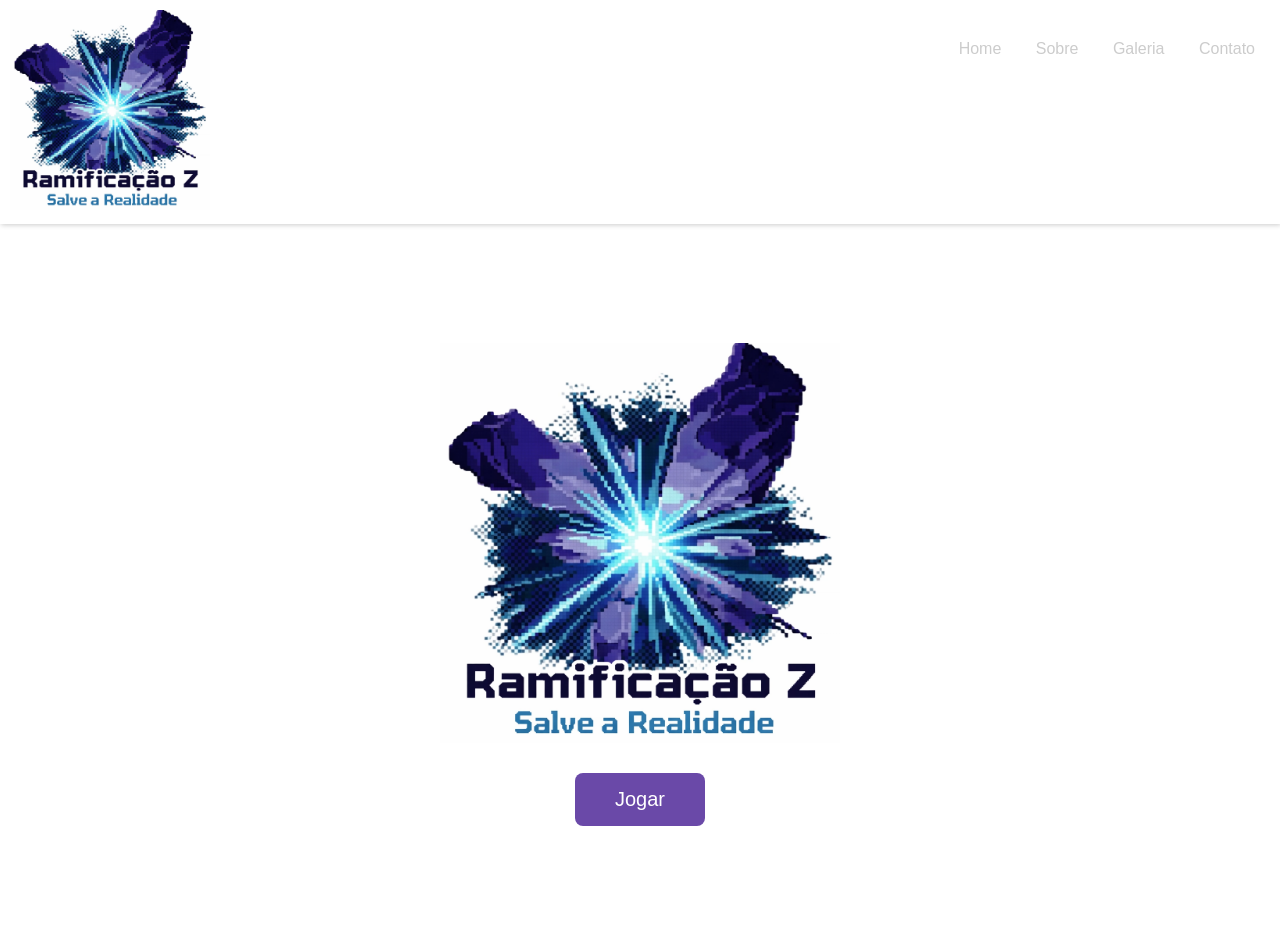
==== index.html @ 6dbe41f7 "site" ====
<!DOCTYPE html> 
<html lang="pt br">
<head>
    <meta charset="UTF-8"> 
    <meta name="viewport" content="width=device-width, initial-scale=1.0">
    <title>Ramificação Z</title>
    <link rel="stylesheet" href="style.css">
</head>
<body>
        <header>
            <a href="index.html" title="Home" class="logo-link">
                <img src="img/iconeGame.png" alt="Ramificação Z" title="Ramificação">
            </a>

            <nav>
                <a href="index.html" title="Home">Home</a>
                <a href="index.html" title="Sobre">Sobre</a>
                <a href="index.html" title="Galeria">Galeria</a>
                <a href="index.html" title="Contato">Contato</a>
            </nav>
        </header>

       <main class="principal">
        <section class="destaque-central">
            <img src="img/iconeGame.png" alt="Ramificação Z" class="logo-grande">
            <button class="btn-jogar">Jogar</button>
        </section>
       </main>
       <script src="script.js"></script>
</body>
</html>
---- style.css ----
body {
    font-family: Arial, Verdana, tahoma;
    margin: 0;
}
header {
    display: flex; 
    justify-content: space-between; /* logo para a esquerda e o menu a direita*/
    width: 100%;
    height: auto;
    background-color: #fff;
    box-shadow: 1px 1px 5px #ccc;
    padding: 10px;
    box-sizing: border-box;
}
header img {
    height: 200px;
    width: auto;
}
header nav {
    float: right;
    margin-top: 30px;
}
header nav a {
    text-decoration: none;
    color: #ccc;
    margin: 15px;
}
header nav a:hover {
    color: #333;
}

/*imagem da logo grande*/
.destaque-central { 
    display: flex;/*ativar o alianhamento de txt flexivel*/
    justify-content: center; /*centraliza na horizontal*/
    align-items: center; /*centraliza na vertical*/
    min-height: 80vh; /*define a altura de seção*/
    flex-direction: column; /*faz obotão ficar embaixo da img*/
    gap: 20px; /*espaço entre a img e o botao*/
}
.logo-grande { /*largura da img*/
    width: 400px;
    height: auto; /*altura*/
    display: block; /*faz se comportar como um bloco*/
}
.btn-jogar {
    background-color: #6a49a8; /*cor do fundo*/
    color: white; /*cor da letra*/
    padding: 15px 40px; /*espaço interno*/
    border: none; /*remove a borda padrao do navegador*/
    border-radius: 8px; /*arredonda os cantos do botao*/
    font-size: 20px; /*aumenta o tamanho da letra*/
    cursor: pointer; /*muda o desenho do mause para a maozinha ao passar encima*/
    transition: 0.3s; /*transição*/
    margin-top: 10px; /*cria uma margem externa no topo*/
}
.btn-jogar:hover {
    background-color: #3a4685; /*cor de fundo*/
    transform: scale(1.1); /*efeito de zoom*/
    box-shadow: 0px 5px 15px rgba(0, 0, 0, 0.3); /*aumenta a sombra*/
}
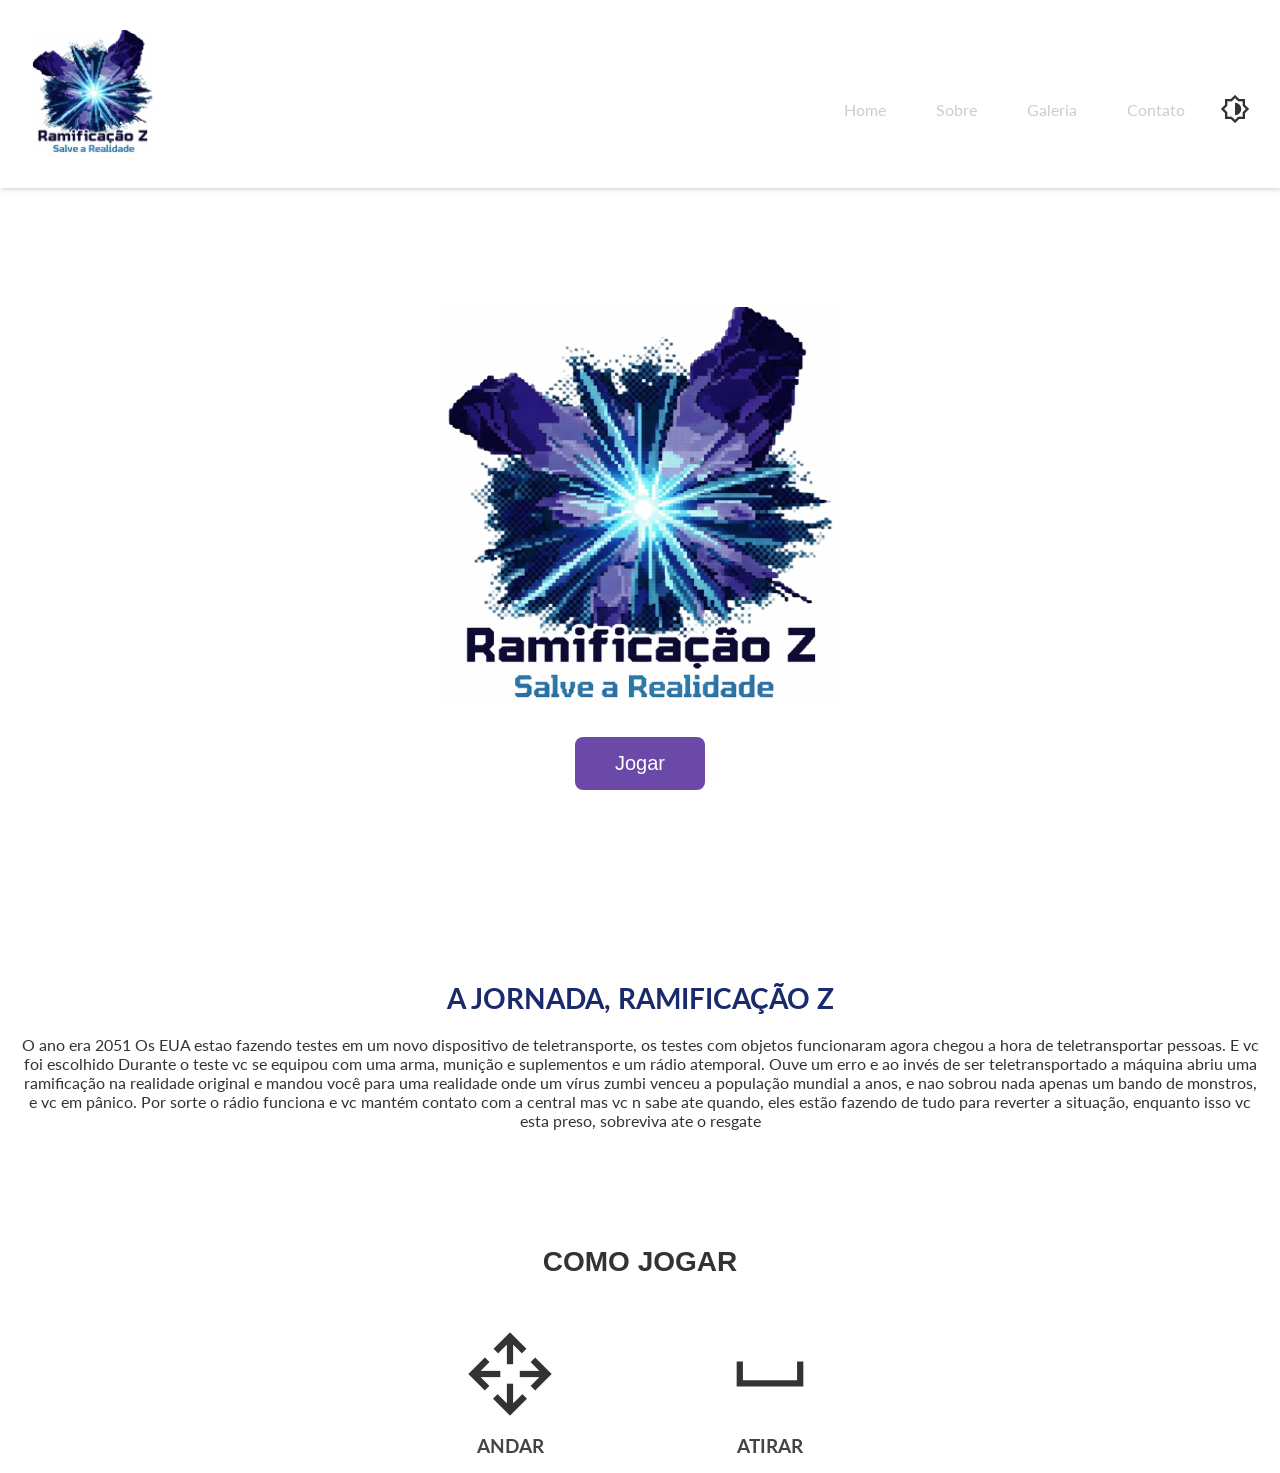
==== commit 53935b63: "update" ====
--- a/index.html
+++ b/index.html
@@ -3,7 +3,11 @@
 <head>
     <meta charset="UTF-8"> 
     <meta name="viewport" content="width=device-width, initial-scale=1.0">
+    <link rel="stylesheet" href="https://fonts.googleapis.com/css2?family=Material+Symbols+Outlined:opsz,wght,FILL,GRAD@20..48,100..700,0..1,-50..200" />
     <title>Ramificação Z</title>
+    <link rel="preconnect" href="https://fonts.googleapis.com">
+<link rel="preconnect" href="https://fonts.gstatic.com" crossorigin>
+<link href="https://fonts.googleapis.com/css2?family=Inter:ital,opsz,wght@0,14..32,100..900;1,14..32,100..900&family=Lato:ital,wght@0,100;0,300;0,400;0,700;0,900;1,100;1,300;1,400;1,700;1,900&family=Roboto:ital,wght@0,100..900;1,100..900&display=swap" rel="stylesheet">
     <link rel="stylesheet" href="style.css">
 </head>
 <body>
@@ -17,7 +21,12 @@
                 <a href="index.html" title="Sobre">Sobre</a>
                 <a href="index.html" title="Galeria">Galeria</a>
                 <a href="index.html" title="Contato">Contato</a>
+
+                <span class="material-symbols-outlined" id="btn-tema">
+brightness_6
+</span>
             </nav>
+        
         </header>
 
        <main class="principal">
@@ -26,6 +35,39 @@
             <button class="btn-jogar">Jogar</button>
         </section>
        </main>
+
+       <section class="historia-jogo">
+        <h2>A jornada, Ramificação Z</h2>
+        <div class="historia-container"
+        <p>
+            O ano era 2051
+Os EUA estao fazendo testes em um novo dispositivo de teletransporte, os testes com objetos funcionaram agora chegou a hora de teletransportar pessoas.
+
+E vc foi escolhido 
+Durante o teste vc se equipou com uma arma, munição e suplementos e um rádio atemporal. 
+
+Ouve um erro e ao invés de ser teletransportado a máquina abriu uma ramificação na realidade original e mandou você para uma realidade onde um vírus zumbi venceu a população mundial a anos, e nao sobrou nada apenas um bando de monstros, e vc em pânico.
+
+Por sorte o rádio funciona e vc mantém contato com a central mas vc n sabe ate quando, eles estão fazendo de tudo para reverter a situação, enquanto isso vc esta preso, sobreviva ate o resgate
+        </p>
+       </section>
+       
+
+       <section class="como-jogar">
+        <h2>Como Jogar</h2>
+        <div class="controles-container">
+
+        <figure class="controle-bloco">
+            <span class="material-symbols-outlined icone-grande">open_with</span>
+            <figcaption>Andar</figcaption>
+        </figure>
+        <figure class="controle-bloco">
+            <span class="material-symbols-outlined icone-grande">space_bar</span>
+            <figcaption>Atirar</figcaption>
+        </figure>
+
+</div>
+       </section>
        <script src="script.js"></script>
 </body>
 </html>
--- a/style.css
+++ b/style.css
@@ -1,19 +1,26 @@
 body {
-    font-family: Arial, Verdana, tahoma;
+    font-family: 'lato', sans-serif;
     margin: 0;
+    background-color: #ffffff;
+    color:#333333;
+    transition: 0.3s;   
+}
+body.escuro {
+    background-color: #0b0e14;
+    color: #ffffff;
 }
 header {
     display: flex; 
     justify-content: space-between; /* logo para a esquerda e o menu a direita*/
-    width: 100%;
-    height: auto;
+    align-items: center;
+    height: 100%;
     background-color: #fff;
     box-shadow: 1px 1px 5px #ccc;
-    padding: 10px;
+    padding: 30px;
     box-sizing: border-box;
 }
 header img {
-    height: 200px;
+    height: 125px;
     width: auto;
 }
 header nav {
@@ -54,8 +61,62 @@
     transition: 0.3s; /*transição*/
     margin-top: 10px; /*cria uma margem externa no topo*/
 }
+.historia-jogo {
+    text-align: center;
+    padding: 50px 20px;
+    background-color: rgba(255, 255, 255, 0.3);
+}
+
+.historia-jogo h2 {
+    font-size: 28px;
+    text-align: center;
+    margin-bottom: 20px;
+    text-transform: uppercase;
+    color: #1a2a6c;
+}
 .btn-jogar:hover {
     background-color: #3a4685; /*cor de fundo*/
     transform: scale(1.1); /*efeito de zoom*/
     box-shadow: 0px 5px 15px rgba(0, 0, 0, 0.3); /*aumenta a sombra*/
+}
+nav {
+    display: flex;
+    align-items: center;
+    gap: 20px;
+}
+.material-symbols-outlined {
+    cursor: pointer; /*maozinha*/
+    font-size: 30px; /*tamanho do icone*/
+    user-select: none; /*impede que use o txt*/
+    transition: 0.3s; 
+}
+.como-jogar h2 {
+    text-align: center;
+    font-family: sans-serif;
+    margin-top: 50px;
+    font-size: 28px;
+    text-transform: uppercase;
+}
+.controles-container {
+    display: flex; /*modo flexivel*/
+    justify-content: center; /*centraliza*/
+    gap: 80px; /*espaço entre os blocos*/
+    margin-top: 30px;
+}
+.icone-grande {
+    font-size: 100px;
+    color: #333;
+    display: block;
+    margin-bottom: 10px;
+}
+figcaption {
+    font-weight: bold;
+    font-size: 1.2rem;
+    text-transform: uppercase;
+    color: #444;
+}
+.controle-bloco {
+    display: flex;
+    flex-direction: column;
+    align-items: center;
 }
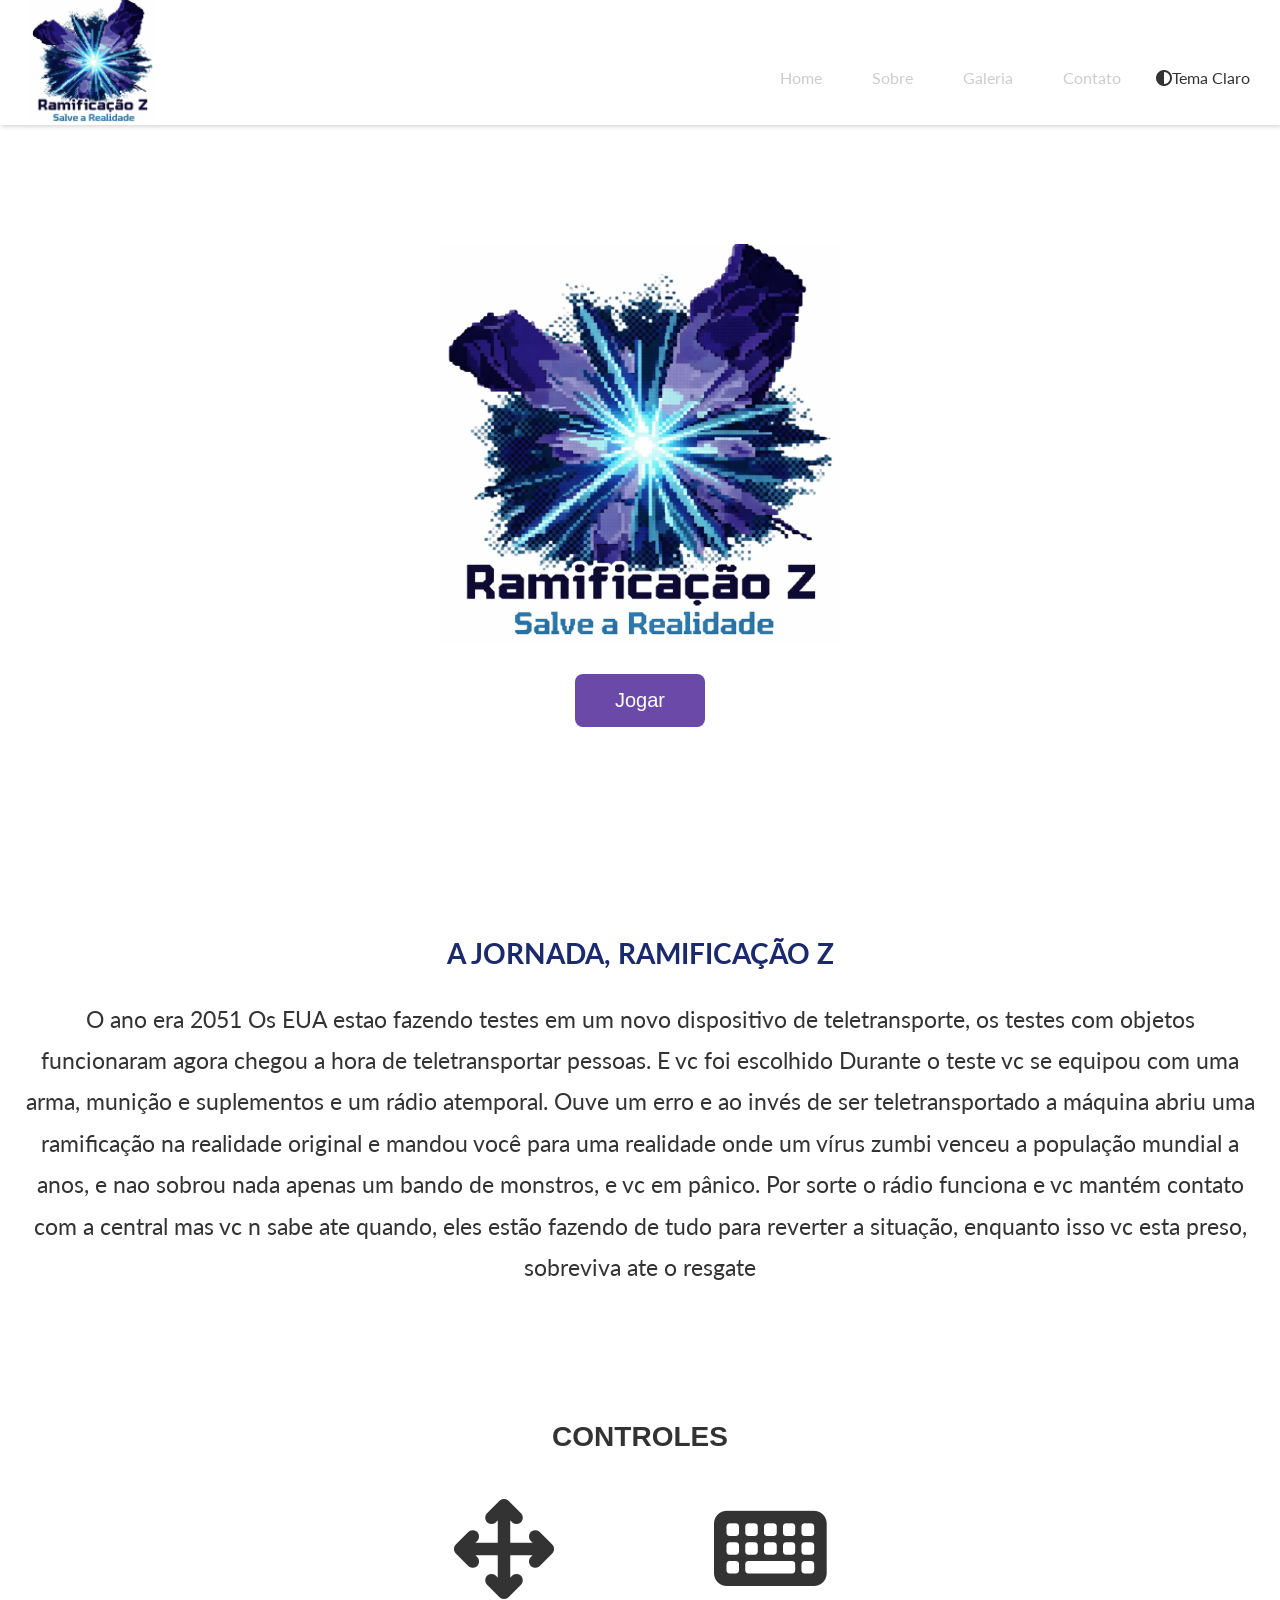
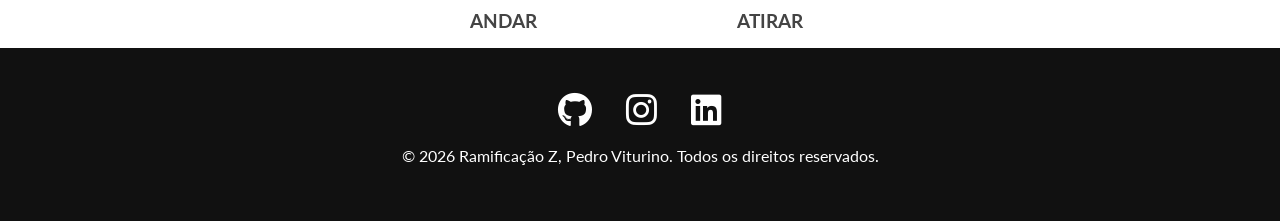
==== commit e1e4611b: "js" ====
--- a/index.html
+++ b/index.html
@@ -3,28 +3,27 @@
 <head>
     <meta charset="UTF-8"> 
     <meta name="viewport" content="width=device-width, initial-scale=1.0">
-    <link rel="stylesheet" href="https://fonts.googleapis.com/css2?family=Material+Symbols+Outlined:opsz,wght,FILL,GRAD@20..48,100..700,0..1,-50..200" />
-    <title>Ramificação Z</title>
+    <link rel="stylesheet" href="https://cdnjs.cloudflare.com/ajax/libs/font-awesome/6.5.1/css/all.min.css">
     <link rel="preconnect" href="https://fonts.googleapis.com">
 <link rel="preconnect" href="https://fonts.gstatic.com" crossorigin>
 <link href="https://fonts.googleapis.com/css2?family=Inter:ital,opsz,wght@0,14..32,100..900;1,14..32,100..900&family=Lato:ital,wght@0,100;0,300;0,400;0,700;0,900;1,100;1,300;1,400;1,700;1,900&family=Roboto:ital,wght@0,100..900;1,100..900&display=swap" rel="stylesheet">
     <link rel="stylesheet" href="style.css">
 </head>
-<body>
+<body id="topo">
         <header>
-            <a href="index.html" title="Home" class="logo-link">
+            <a href="#topo" title="Home" class="logo-link">
                 <img src="img/iconeGame.png" alt="Ramificação Z" title="Ramificação">
             </a>
 
             <nav>
-                <a href="index.html" title="Home">Home</a>
+                <a href="#topo" title="Home">Home</a>
                 <a href="index.html" title="Sobre">Sobre</a>
                 <a href="index.html" title="Galeria">Galeria</a>
                 <a href="index.html" title="Contato">Contato</a>
 
-                <span class="material-symbols-outlined" id="btn-tema">
-brightness_6
-</span>
+                <div class="tema-container">
+                <i class="fa-solid fa-circle-half-stroke"></i>
+                <span id="tema-rotulo">Tema Claro</span> </div>
             </nav>
         
         </header>
@@ -54,20 +53,35 @@
        
 
        <section class="como-jogar">
-        <h2>Como Jogar</h2>
+        <h2>Controles</h2>
         <div class="controles-container">
 
         <figure class="controle-bloco">
-            <span class="material-symbols-outlined icone-grande">open_with</span>
+            <i class="fa-solid fa-arrows-up-down-left-right"></i>
             <figcaption>Andar</figcaption>
         </figure>
         <figure class="controle-bloco">
-            <span class="material-symbols-outlined icone-grande">space_bar</span>
+            <i class="fa-solid fa-keyboard"></i>
             <figcaption>Atirar</figcaption>
         </figure>
 
 </div>
        </section>
-       <script src="script.js"></script>
+       <footer class="rodape">
+        <div class="sociais">
+            <a href="https://github.com/phviturino" target="_blank">
+                <i class="fa-brands fa-github"></i>
+            </a>
+            <a href=https://www.instagram.com/ph.viturino/" target="_blank">
+                <i class="fa-brands fa-instagram"></i>
+            </a>
+            <a href="https://www.linkedin.com/in/pedro-henrique-felippe-viturino-706115312/" target="_blank">
+                <i class="fa-brands fa-linkedin"></i>
+            </a>
+           </div> 
+           <p>&copy; 2026 Ramificação Z, Pedro Viturino. Todos os direitos reservados.</p>
+       </footer>
+
+       <script src="js/script.js"></script>
 </body>
 </html>
--- a/style.css
+++ b/style.css
@@ -1,3 +1,6 @@
+html {
+    scroll-behavior: smooth;
+}
 body {
     font-family: 'lato', sans-serif;
     margin: 0;
@@ -13,11 +16,14 @@
     display: flex; 
     justify-content: space-between; /* logo para a esquerda e o menu a direita*/
     align-items: center;
-    height: 100%;
+    height: 125px;
     background-color: #fff;
     box-shadow: 1px 1px 5px #ccc;
-    padding: 30px;
+    padding: 0 30px;
     box-sizing: border-box;
+    position: sticky; /* deixa o cabeçario fixo*/
+    top: 0;
+    z-index: 1000;
 }
 header img {
     height: 125px;
@@ -63,17 +69,21 @@
 }
 .historia-jogo {
     text-align: center;
-    padding: 50px 20px;
+    padding: 60px 20px;
+    font-size: 23px;
+    line-height: 1.8;
     background-color: rgba(255, 255, 255, 0.3);
 }
 
 .historia-jogo h2 {
+    font-weight: 700;
     font-size: 28px;
     text-align: center;
     margin-bottom: 20px;
     text-transform: uppercase;
     color: #1a2a6c;
 }
+
 .btn-jogar:hover {
     background-color: #3a4685; /*cor de fundo*/
     transform: scale(1.1); /*efeito de zoom*/
@@ -103,7 +113,7 @@
     gap: 80px; /*espaço entre os blocos*/
     margin-top: 30px;
 }
-.icone-grande {
+.como-jogar .controles-container i {
     font-size: 100px;
     color: #333;
     display: block;
@@ -119,4 +129,31 @@
     display: flex;
     flex-direction: column;
     align-items: center;
+}
+.rodape {
+    text-align: center;
+    background-color: #111;
+    color: white;
+    padding: 40px 0;
+    font-family: 'lato' sans-serif;
+}
+.sociais a {
+    font-size: 35px;
+    margin: 0 15px;
+    transition: 0.3s;
+    display: inline-block;
+    color: #ffffff;
+}
+.sociais a:hover i {
+    opacity: 0.7;
+    transform: translateY(-3px);
+}
+.tema-container {
+    cursor: pointer;
+    display: flex;
+    align-items: center;
+}
+body.modo-escuro {
+    background-color: #0b0e14;
+    color: #ffffff;
 }
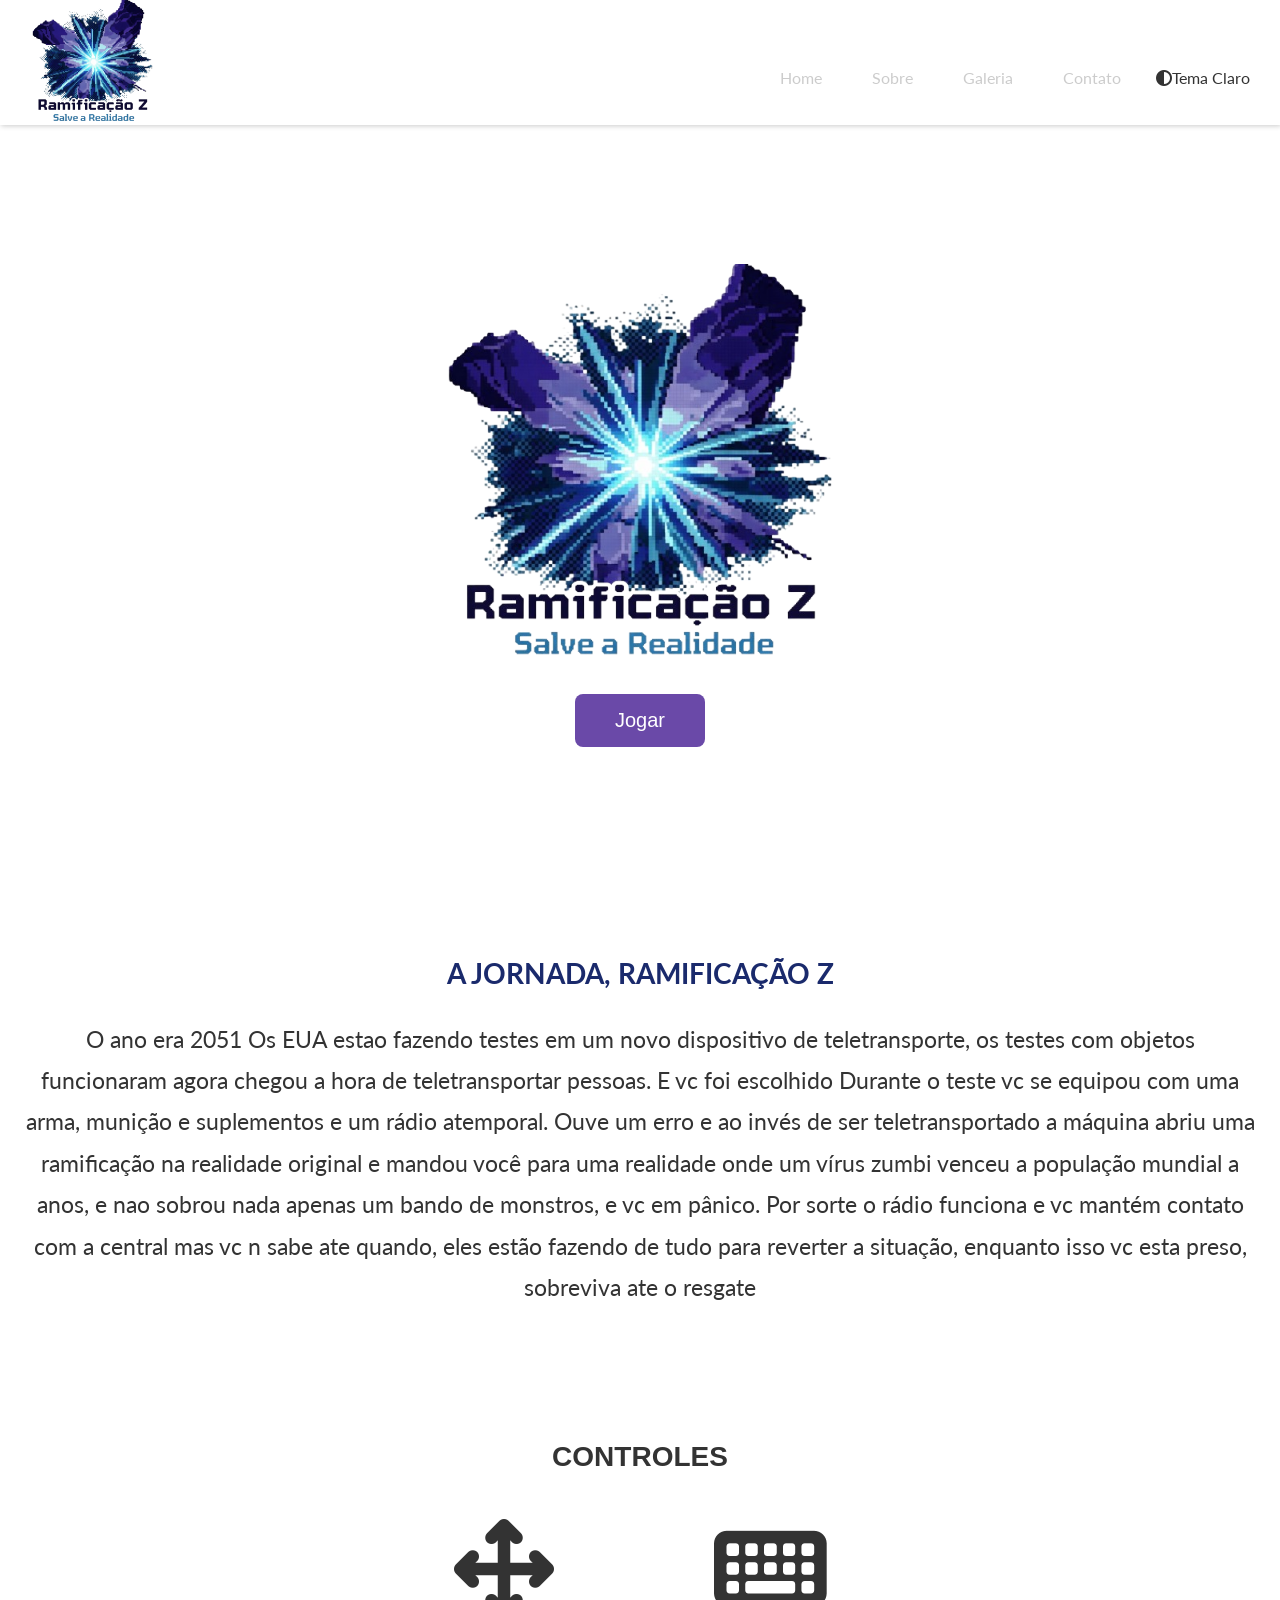
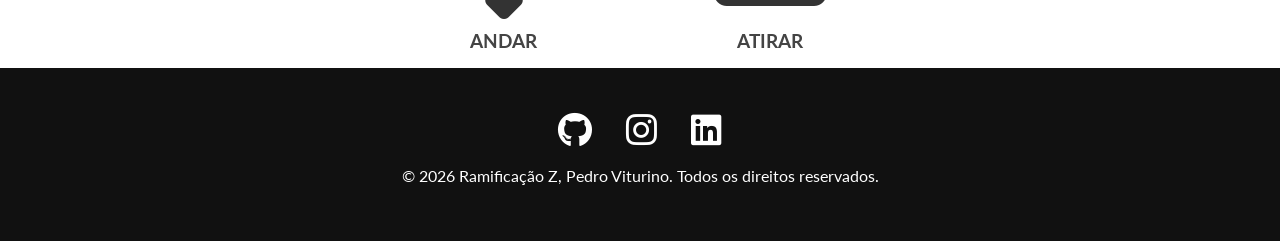
==== commit 72ae423d: "js" ====
--- a/index.html
+++ b/index.html
@@ -20,6 +20,7 @@
                 <a href="index.html" title="Sobre">Sobre</a>
                 <a href="index.html" title="Galeria">Galeria</a>
                 <a href="index.html" title="Contato">Contato</a>
+                
 
                 <div class="tema-container">
                 <i class="fa-solid fa-circle-half-stroke"></i>
@@ -29,7 +30,9 @@
         </header>
 
        <main class="principal">
+        <h2 id="mensagem-saudacao" style="text-align: center; margin-top: 20px;"></h2>
         <section class="destaque-central">
+            
             <img src="img/iconeGame.png" alt="Ramificação Z" class="logo-grande">
             <button class="btn-jogar">Jogar</button>
         </section>
--- a/style.css
+++ b/style.css
@@ -154,6 +154,23 @@
     align-items: center;
 }
 body.modo-escuro {
-    background-color: #0b0e14;
-    color: #ffffff;
+    background-color: #121212;
+    color: #e0e0e0;
+}
+body.modo-escuro nav a {
+    color: #00d4ff;
+}
+body.modo-escuro section {
+    background-color: #121212;
+    border: 1px solid #333;
+}
+body.modo-escuro header {
+    background-color: #121212;
+    border-bottom: 1px solid #333;
+}
+body.modo-escuro .controles-container i {
+    color:#ffffff !important;
+}body.modo-escuro .rodape {
+    background-attachment: #000000;
+    border-top: 1px solid #333;
 }
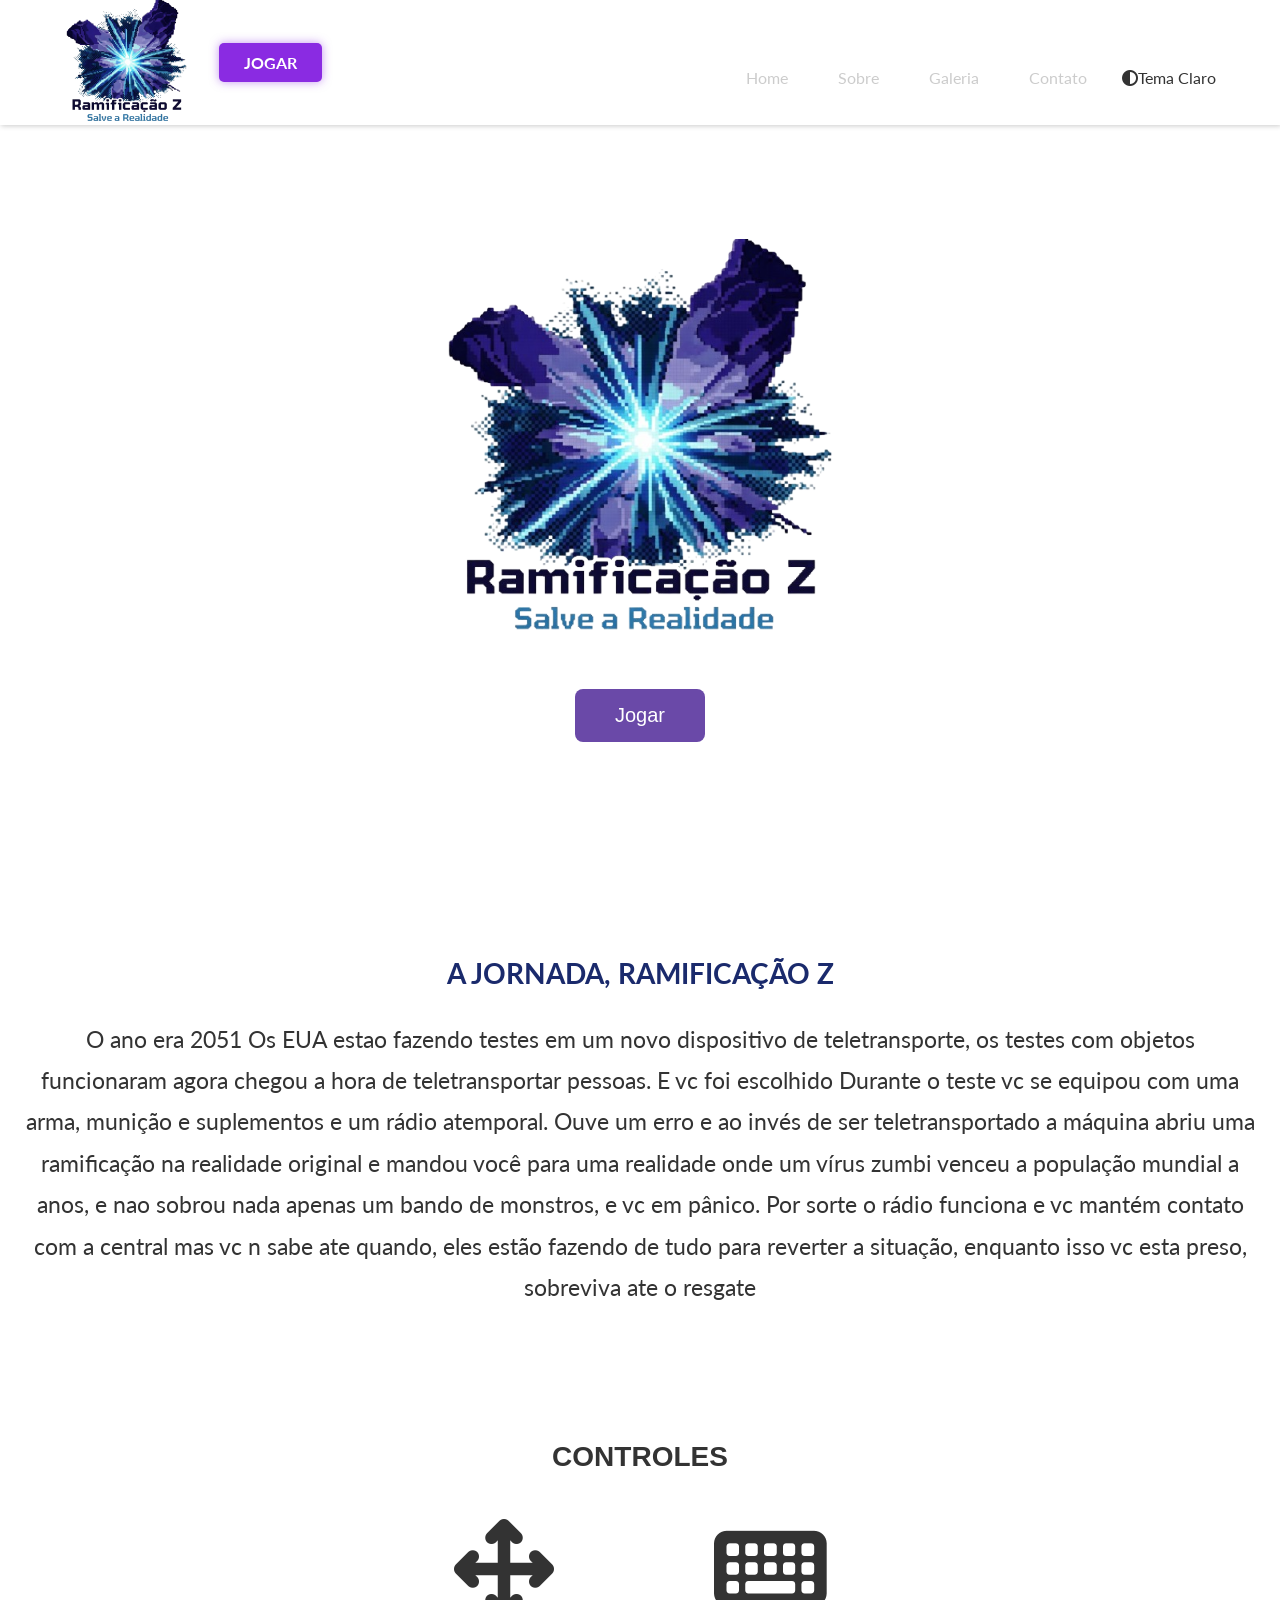
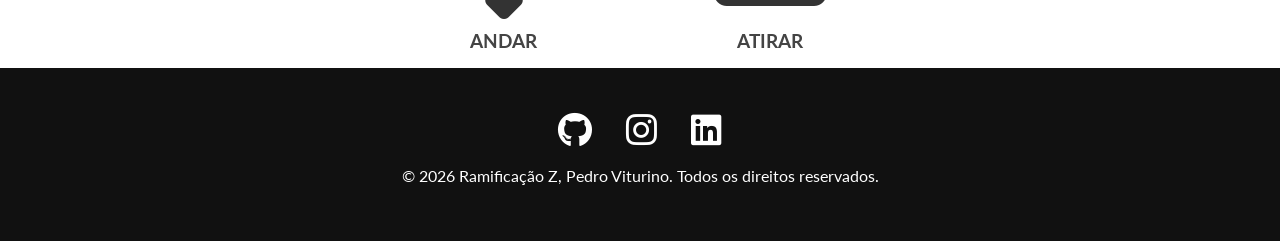
==== commit 4cda707e: "up" ====
--- a/index.html
+++ b/index.html
@@ -14,12 +14,13 @@
             <a href="#topo" title="Home" class="logo-link">
                 <img src="img/iconeGame.png" alt="Ramificação Z" title="Ramificação">
             </a>
+            <a href="#" class="btn-jogar-topo">jogar</a>
 
             <nav>
                 <a href="#topo" title="Home">Home</a>
-                <a href="index.html" title="Sobre">Sobre</a>
-                <a href="index.html" title="Galeria">Galeria</a>
-                <a href="index.html" title="Contato">Contato</a>
+                <a href="sobre.html" title="Sobre">Sobre</a>
+                <a href="galeria.html" title="Galeria">Galeria</a>
+                <a href="contato.html" title="Contato">Contato</a>
                 
 
                 <div class="tema-container">
@@ -71,11 +72,11 @@
 </div>
        </section>
        <footer class="rodape">
-        <div class="sociais">
+        <div class="sociais" id="redes-sociais">
             <a href="https://github.com/phviturino" target="_blank">
                 <i class="fa-brands fa-github"></i>
             </a>
-            <a href=https://www.instagram.com/ph.viturino/" target="_blank">
+            <a href="https://www.instagram.com/ph.viturino/" target="_blank">
                 <i class="fa-brands fa-instagram"></i>
             </a>
             <a href="https://www.linkedin.com/in/pedro-henrique-felippe-viturino-706115312/" target="_blank">
--- a/style.css
+++ b/style.css
@@ -14,7 +14,7 @@
 }
 header {
     display: flex; 
-    justify-content: space-between; /* logo para a esquerda e o menu a direita*/
+    justify-content: flex-start; /* logo para a esquerda e o menu a direita*/
     align-items: center;
     height: 125px;
     background-color: #fff;
@@ -24,6 +24,9 @@
     position: sticky; /* deixa o cabeçario fixo*/
     top: 0;
     z-index: 1000;
+}
+nav{
+    margin-left: auto;
 }
 header img {
     height: 125px;
@@ -89,6 +92,11 @@
     transform: scale(1.1); /*efeito de zoom*/
     box-shadow: 0px 5px 15px rgba(0, 0, 0, 0.3); /*aumenta a sombra*/
 }
+.btn-jogar-topo {
+    background-color: #007bff;
+    color: white;
+    padding: 10px 20px;
+}
 nav {
     display: flex;
     align-items: center;
@@ -173,4 +181,158 @@
 }body.modo-escuro .rodape {
     background-attachment: #000000;
     border-top: 1px solid #333;
+
+/*galeria*/
+header {
+    gap: 30px;
+    display: flex;               /*organização linha */
+    justify-content: flex-start;
+    align-items: center;         /* Alinha todo na mesma altura */
+    padding: 10px 5%;            
+    width: 100%;
+}
+}
+.secao-galeria {/*ajuste imagens galeria*/
+    padding: 40px 20px;
+    text-align: center;
+}
+/* Isso organiza a grade */
+.grade-galeria {
+    display: flex;
+    flex-wrap: wrap;
+    justify-content: center;
+    gap: 20px;
+    padding: 20px;
+    width: 100%; /* Garante que a grade use a tela toda */
+}
+
+/* Isso controla o tamanho da "caixinha" onde a foto fica */
+.foto-item {
+    width: 45%;     
+    min-width: 300px;
+    background-color: #000;
+    border: 2px solid #fff;
+    border-radius: 15px;
+    padding: 10px;
+    box-sizing: border-box; 
+}
+
+/* ajusta a imagem */
+.foto-item img {
+    width: 100% !important; 
+    height: 250px !important; 
+    object-fit: cover;       
+    border-radius: 10px;
+    display: block;
+}
+
+/* Texto acima da foto */
+.titulo-foto {
+    color: white;
+    font-weight: bold;
+    margin-bottom: 10px;
+    text-align: center;
+}
+.btn-jogar {
+    display: block;
+    margin: 30px auto;
+    padding: 15px 40px;
+}
+body {
+    overflow-x: hidden;
+    width: 100%;
+    margin: 0;
+    padding: 0;
+}
+
+/* pagina de contato*/
+
+.corpo-contato {
+    display: flex;
+    flex-direction: column;
+    align-items: center;
+    justify-content: flex-start;
+    padding: 10px 20px;
+    min-height: 100vh;
+}
+.logo-contato {
+    display: flex;
+    justify-content: center;
+    margin-bottom: 30px; /*espaço margem e formulário*/
+    width: 100%;
+}
+.logo-contato img {
+    width: 250px;
+    height: auto;
+}
+.card-feedback {
+    background-color: #121214;
+    color: #fff;
+    border-radius: 12px;
+    padding: 30px;
+    display: flex;
+    flex-direction: column; /*um em baixo do outro*/
+    align-items: stretch; /*alinha o campo de preenchimento*/
+    width: 100%;
+    max-width: 800px;
+    margin: 20px auto;
+    border: 1px solid #8a2be2;
+    box-shadow: 0 0 20px rgba(138, 43, 226, 0.4);
+}
+.input-grupo {
+    width: 100%;
+    margin-bottom: 25px;
+    display: flex;
+    flex-direction: column;
+}
+.input-grupo input,
+.input-grupo textarea {
+    width: 100%;
+    padding: 20px;
+    font-size: 18px;
+    margin-top: 10px;
+    box-sizing: border-box;
+}
+.btn-jogar-topo {
+    background-color: #8a2be2;
+    color: white;
+    padding: 10px 25px;
+    border-radius: 5px;
+    text-decoration: none;
+    font-weight: bold;
+    text-transform: uppercase;
+    transition: 0.3s;
+    box-shadow: 0 0 10px rgba(138, 43, 226, 0.5);
+}
+.btn-jogar-topo:hover {
+    background-color: #a855f7;
+    box-shadow: 0 0 20px rgba(168, 85, 247, 0.8);
+}
+header {
+    gap: 30px;
+    display: flex;               /*organização linha */
+    justify-content: flex-start;
+    align-items: center;         /* Alinha todo na mesma altura */
+    padding: 10px 5%;            
+    width: 100%;
+}
+nav {
+    margin-left: auto;
+}
+.btn-redefinir-escuro {
+    background-color: red;
+    color: white;
+    padding: 10px 20px;
+    border: none;
+    border-radius: 5px;
+    cursor: pointer;
+    font-weight: bold;
+    margin-top: 10px;
+    transition: 0.3s;
+}
+.form-escondido {
+    display: none !important;
+}
+.esconder-social {
+    display: none !important;
 }
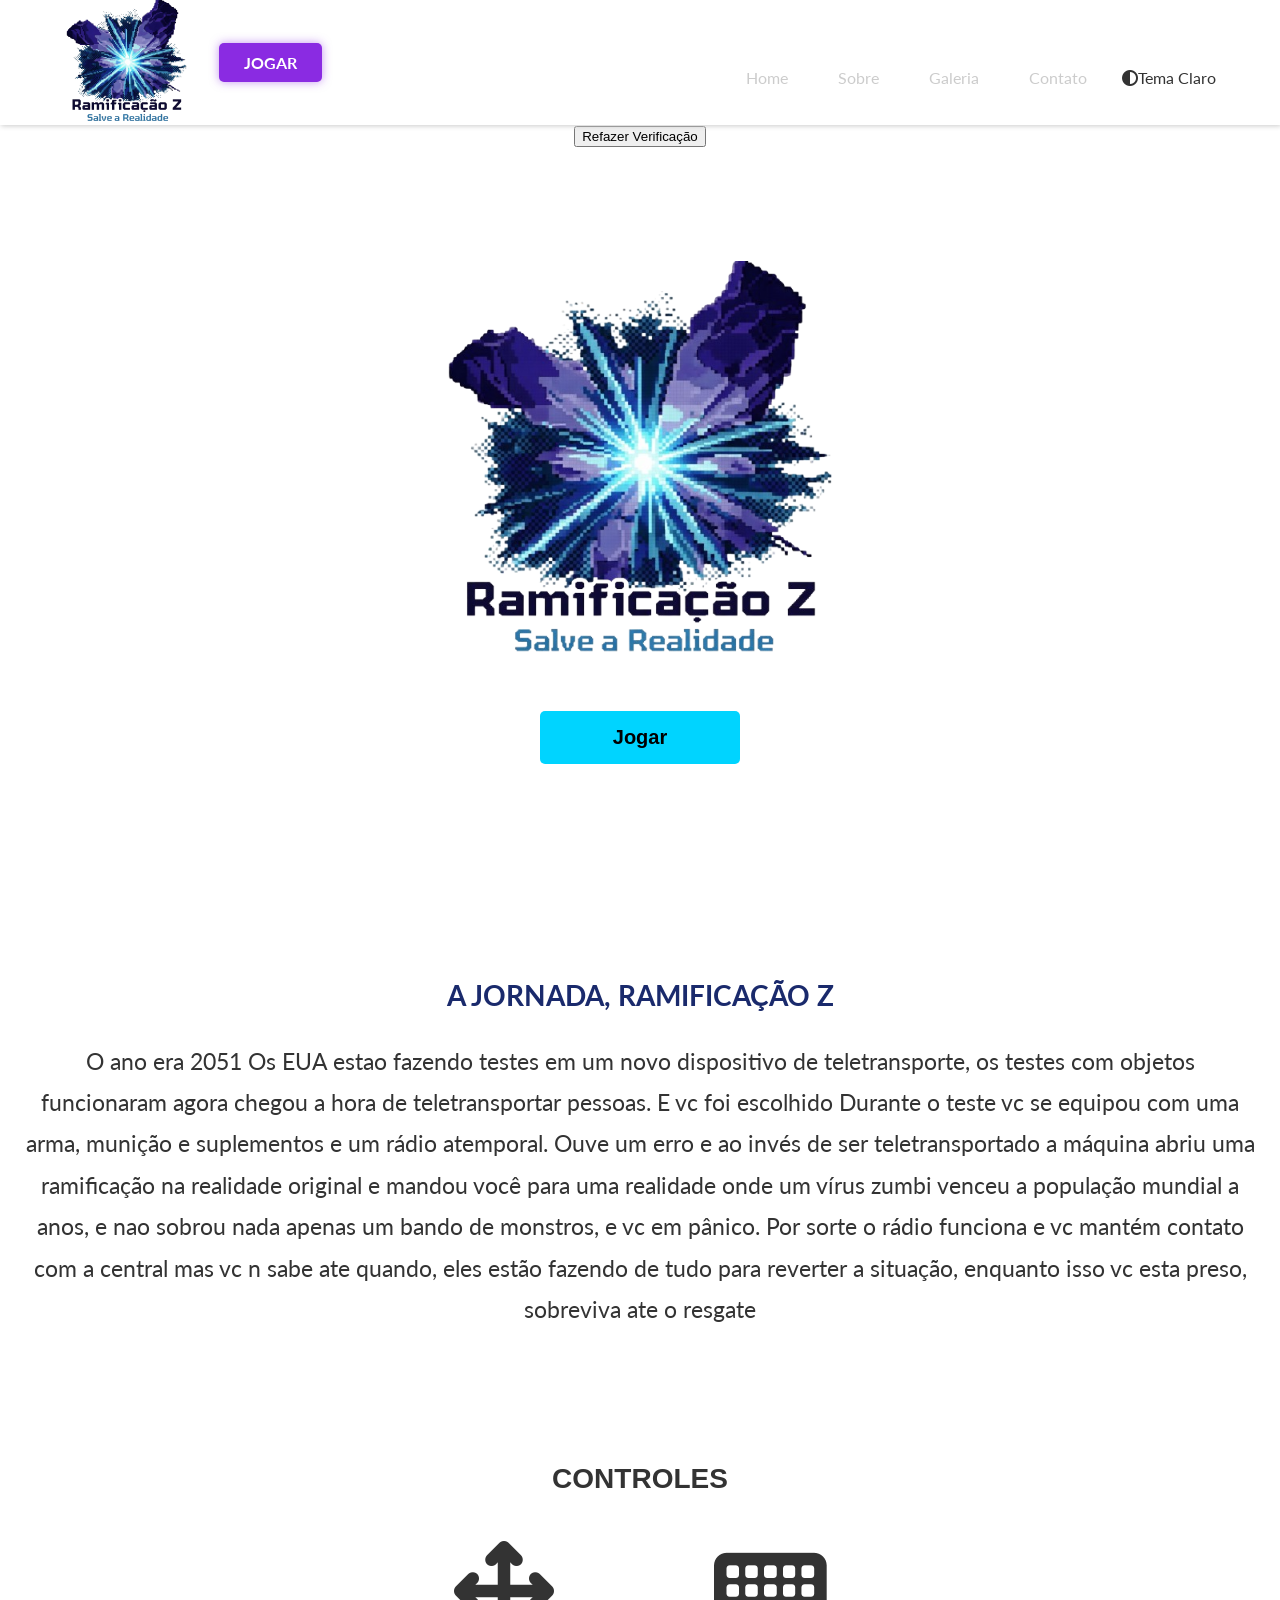
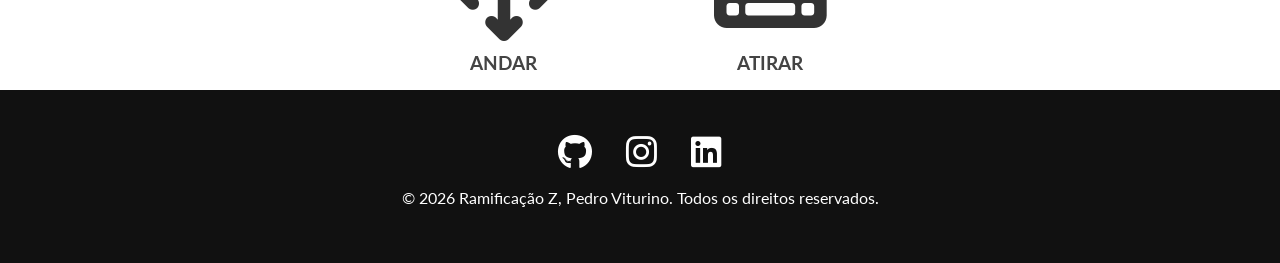
==== commit 05ed22db: "update" ====
--- a/index.html
+++ b/index.html
@@ -31,6 +31,9 @@
         </header>
 
        <main class="principal">
+        <div style="text-align: center; margin-bottom: 10px;">
+            <button id="redefinir">Refazer Verificação</button>
+        </div>
         <h2 id="mensagem-saudacao" style="text-align: center; margin-top: 20px;"></h2>
         <section class="destaque-central">
             
--- a/style.css
+++ b/style.css
@@ -335,4 +335,65 @@
 }
 .esconder-social {
     display: none !important;
-}+}
+
+/*sobre*/
+
+.info-jogo {
+    background: rgba(0, 0, 0, 0.7); /* Fundo preto semi-transparente */
+    border: 2px solid #00d4ff;      /* Borda azul neon */
+    border-radius: 10px;
+    padding: 20px;
+    margin: 20px auto;
+    max-width: 500px;               /* Não deixa o texto espalhado */
+    box-shadow: 0 0 15px rgba(0, 212, 255, 0.3); /* Brilho neon */
+    font-family: 'Courier New', Courier, monospace; /* Fonte estilo código */
+}
+
+.info-jogo p {
+    color: #fff;
+    font-size: 1.1rem;
+    margin: 10px 0;
+    border-bottom: 1px solid rgba(255, 255, 255, 0.1);
+    padding-bottom: 5px;
+}
+
+.info-jogo strong {
+    color: #00d4ff; /* Deixa os títulos em azul neon */
+    text-transform: uppercase;
+    letter-spacing: 1px;
+}
+
+.info-jogo span {
+    color: #00ff88; /* Os dados em verde (estilo Matrix/Terminal) */
+    font-weight: bold;
+    float: right; /* Alinha os dados na direita pra ficar organizado */
+}
+
+/* Ajuste no Botão Jogar */
+.btn-jogar {
+    display: block;
+    width: 200px;
+    margin: 30px auto;
+    padding: 15px;
+    background: #00d4ff;
+    color: #000;
+    text-align: center;
+    font-weight: bold;
+    text-decoration: none;
+    border-radius: 5px;
+    transition: 0.3s;
+    border: none;
+    cursor: pointer;
+}
+
+.btn-jogar:hover {
+    background: #00ff88;
+    transform: scale(1.05);
+}
+.logo-grande {
+    display: block;
+    max-width: 80%;
+    height: auto;
+    margin: 0 auto;
+}
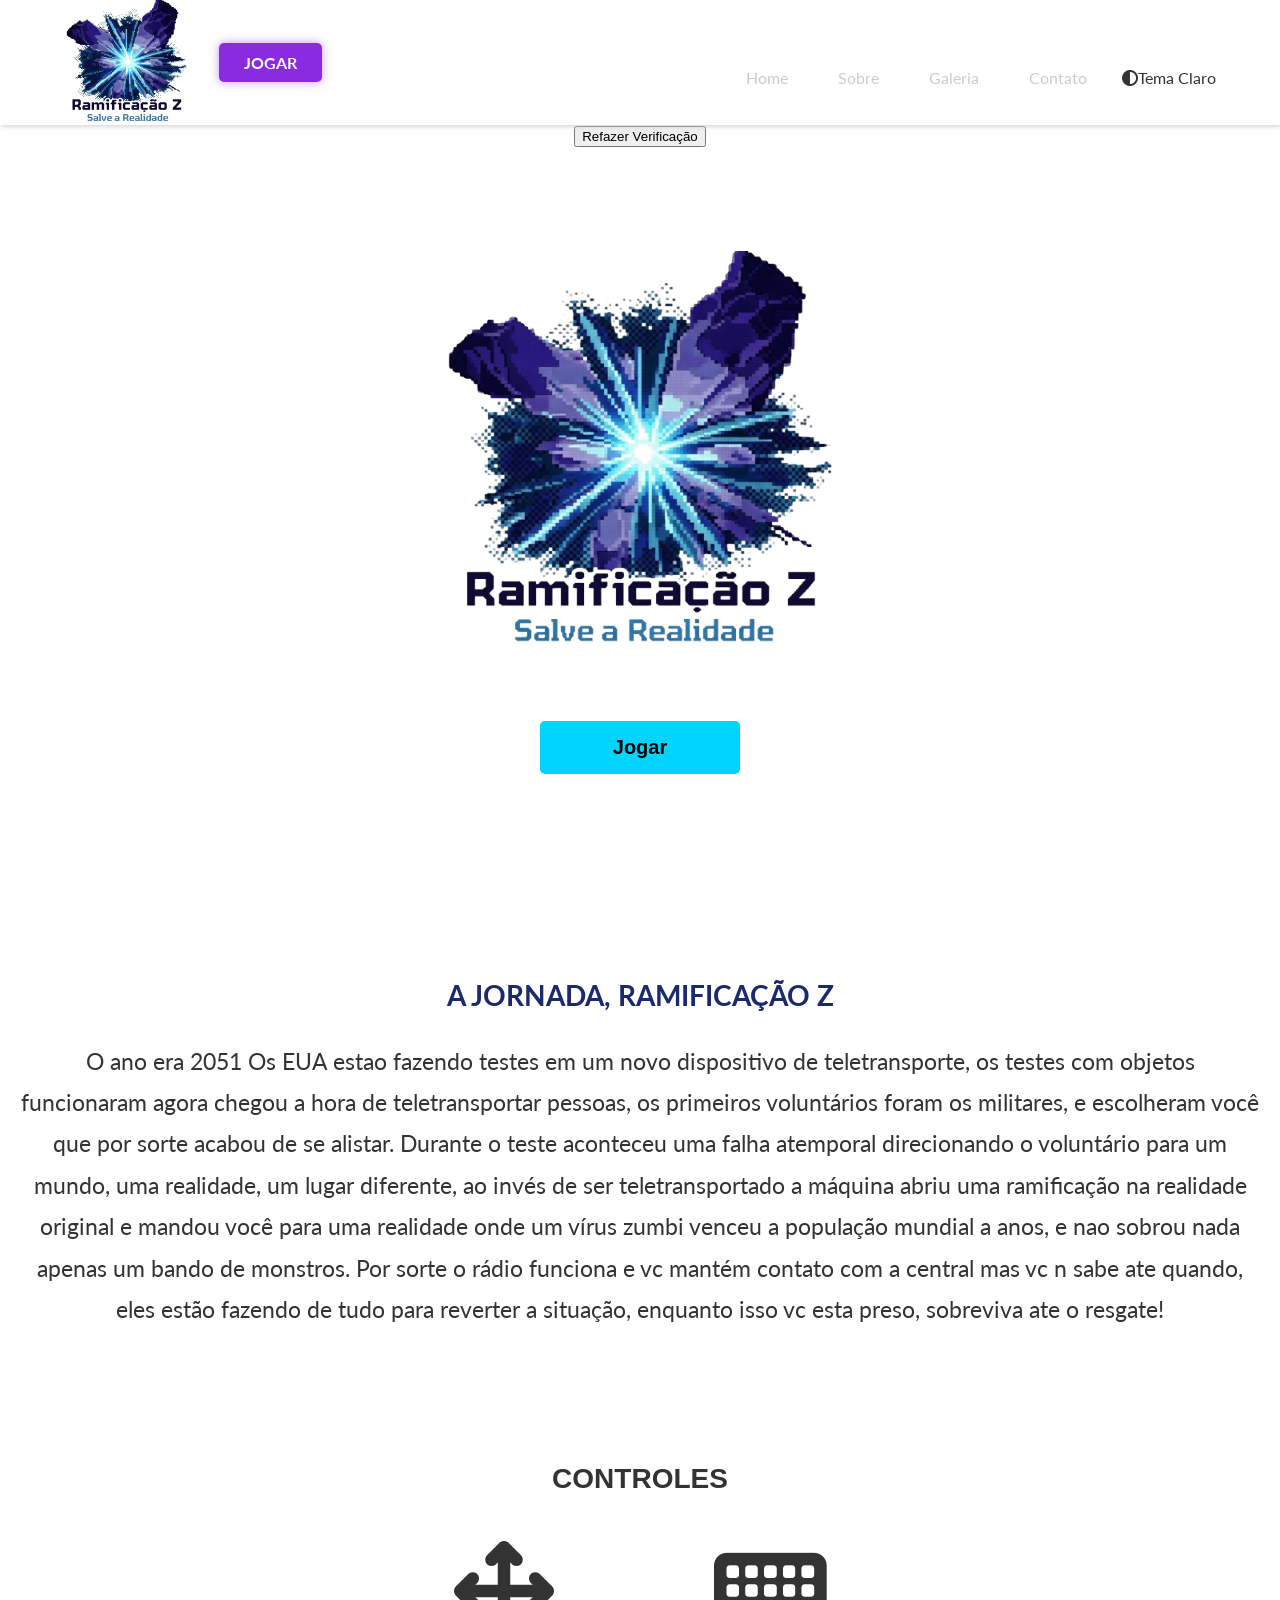
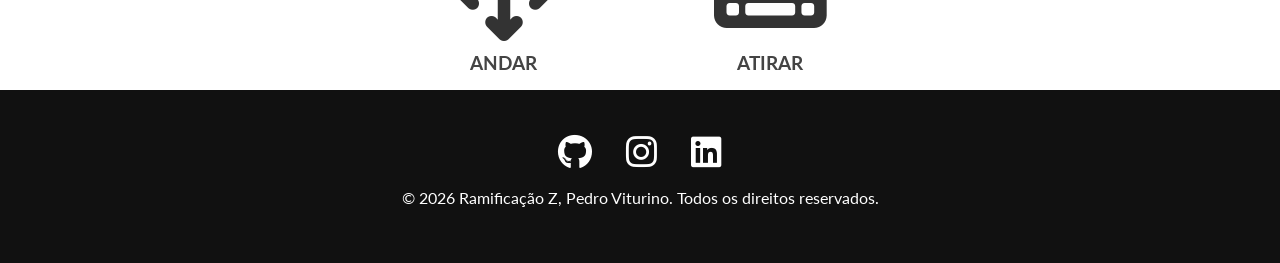
==== commit 3f89e113: "update final" ====
--- a/index.html
+++ b/index.html
@@ -14,7 +14,7 @@
             <a href="#topo" title="Home" class="logo-link">
                 <img src="img/iconeGame.png" alt="Ramificação Z" title="Ramificação">
             </a>
-            <a href="#" class="btn-jogar-topo">jogar</a>
+            <a href="https://teal-peony-08cce1.netlify.app" class="btn-jogar-topo">jogar</a>
 
             <nav>
                 <a href="#topo" title="Home">Home</a>
@@ -38,6 +38,7 @@
         <section class="destaque-central">
             
             <img src="img/iconeGame.png" alt="Ramificação Z" class="logo-grande">
+            <a href="https://teal-peony-08cce1.netlify.app"></a>
             <button class="btn-jogar">Jogar</button>
         </section>
        </main>
@@ -47,14 +48,11 @@
         <div class="historia-container"
         <p>
             O ano era 2051
-Os EUA estao fazendo testes em um novo dispositivo de teletransporte, os testes com objetos funcionaram agora chegou a hora de teletransportar pessoas.
+Os EUA estao fazendo testes em um novo dispositivo de teletransporte, os testes com objetos funcionaram agora chegou a hora de teletransportar pessoas, os primeiros voluntários foram os militares, e escolheram você que por sorte acabou de se alistar.
 
-E vc foi escolhido 
-Durante o teste vc se equipou com uma arma, munição e suplementos e um rádio atemporal. 
+Durante o teste aconteceu uma falha atemporal direcionando o voluntário para um mundo, uma realidade, um lugar diferente, ao invés de ser teletransportado a máquina abriu uma ramificação na realidade original e mandou você para uma realidade onde um vírus zumbi venceu a população mundial a anos, e nao sobrou nada apenas um bando de monstros.
 
-Ouve um erro e ao invés de ser teletransportado a máquina abriu uma ramificação na realidade original e mandou você para uma realidade onde um vírus zumbi venceu a população mundial a anos, e nao sobrou nada apenas um bando de monstros, e vc em pânico.
-
-Por sorte o rádio funciona e vc mantém contato com a central mas vc n sabe ate quando, eles estão fazendo de tudo para reverter a situação, enquanto isso vc esta preso, sobreviva ate o resgate
+Por sorte o rádio funciona e vc mantém contato com a central mas vc n sabe ate quando, eles estão fazendo de tudo para reverter a situação, enquanto isso vc esta preso, sobreviva ate o resgate!
         </p>
        </section>
        
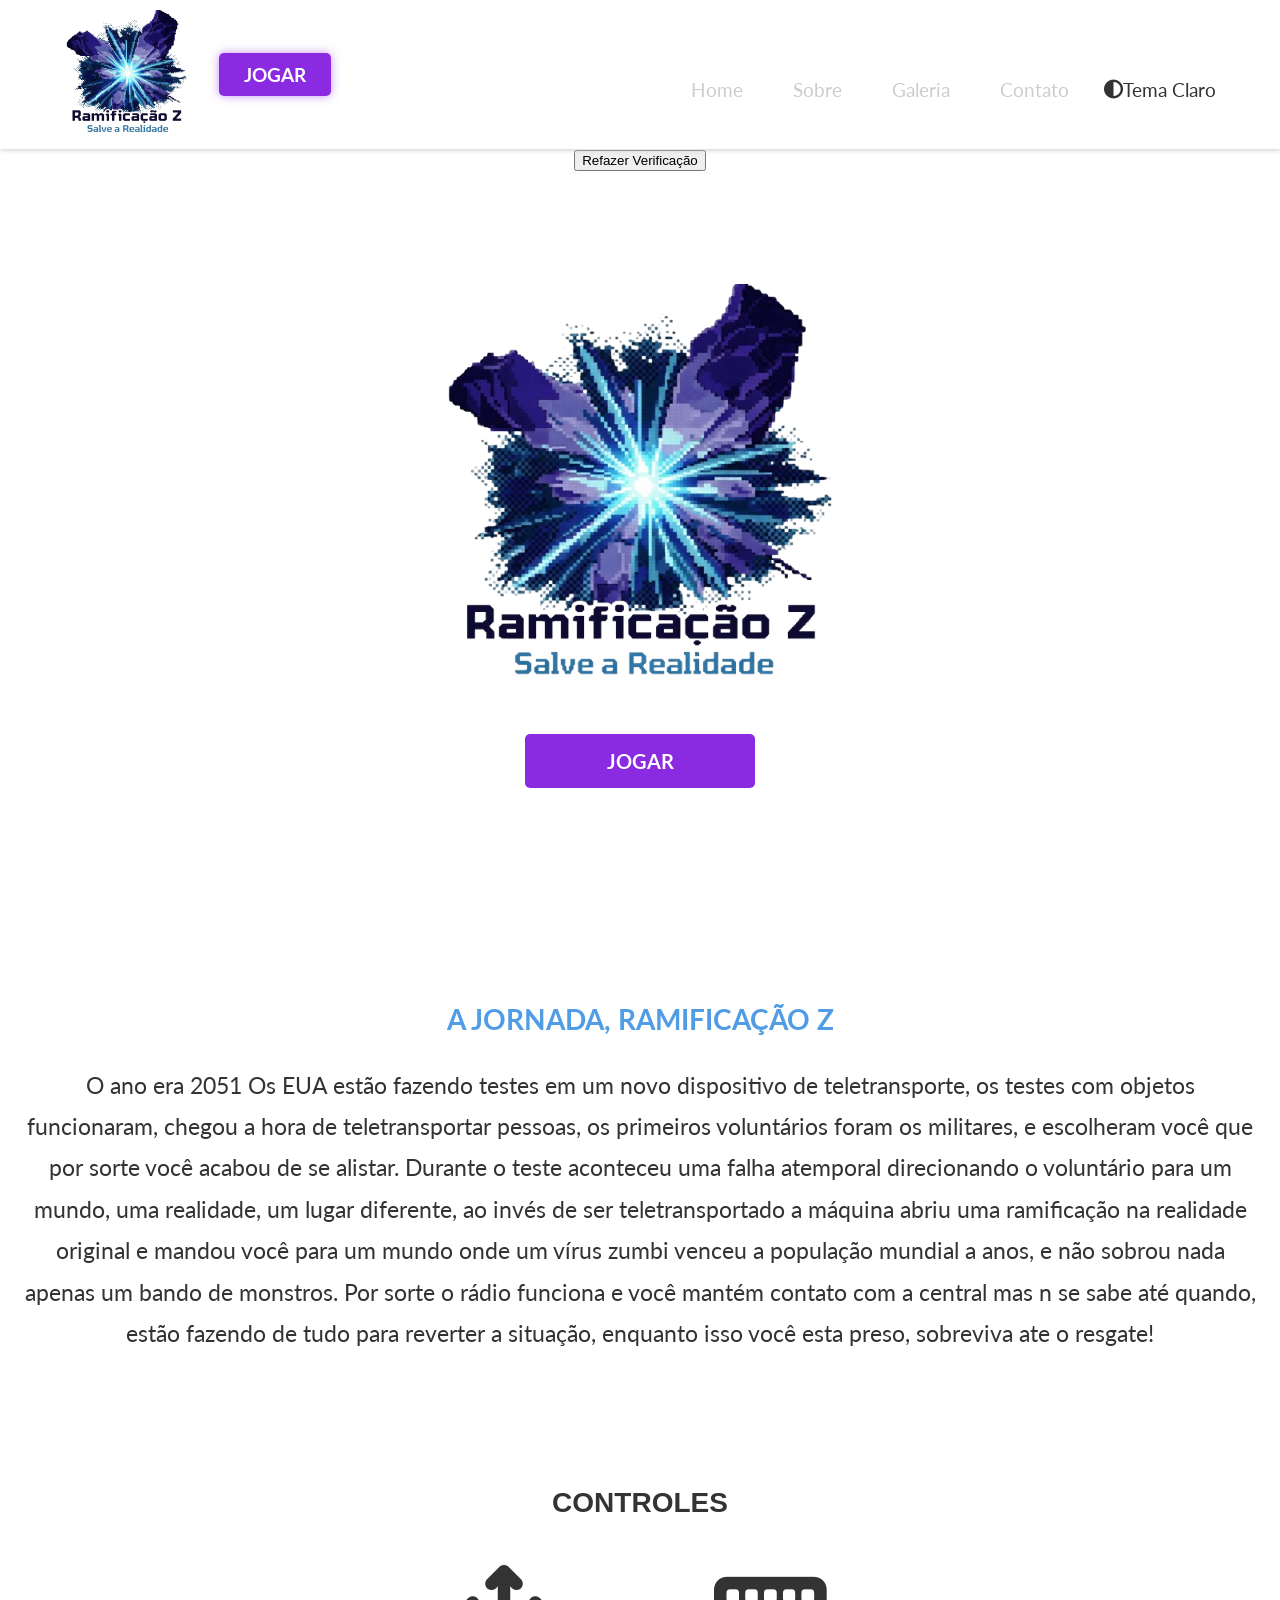
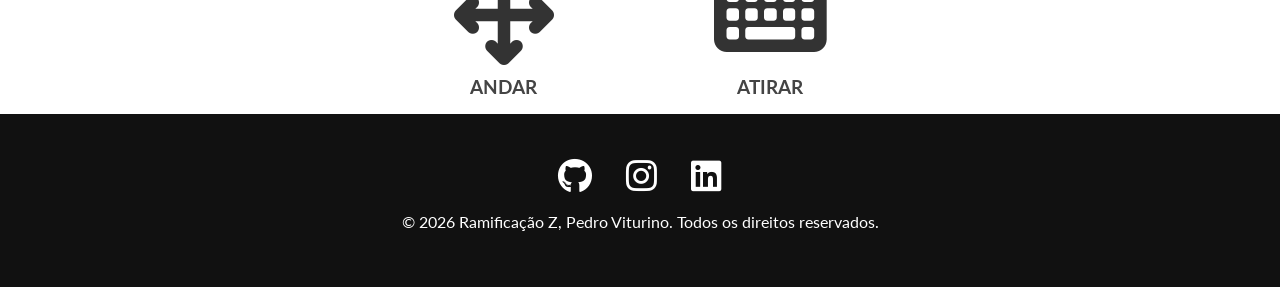
==== commit 5f207263: "up" ====
--- a/index.html
+++ b/index.html
@@ -38,8 +38,8 @@
         <section class="destaque-central">
             
             <img src="img/iconeGame.png" alt="Ramificação Z" class="logo-grande">
-            <a href="https://teal-peony-08cce1.netlify.app"></a>
-            <button class="btn-jogar">Jogar</button>
+            <a href="https://teal-peony-08cce1.netlify.app" class="btn-jogar">JOGAR</a>
+            
         </section>
        </main>
 
@@ -48,11 +48,9 @@
         <div class="historia-container"
         <p>
             O ano era 2051
-Os EUA estao fazendo testes em um novo dispositivo de teletransporte, os testes com objetos funcionaram agora chegou a hora de teletransportar pessoas, os primeiros voluntários foram os militares, e escolheram você que por sorte acabou de se alistar.
-
-Durante o teste aconteceu uma falha atemporal direcionando o voluntário para um mundo, uma realidade, um lugar diferente, ao invés de ser teletransportado a máquina abriu uma ramificação na realidade original e mandou você para uma realidade onde um vírus zumbi venceu a população mundial a anos, e nao sobrou nada apenas um bando de monstros.
-
-Por sorte o rádio funciona e vc mantém contato com a central mas vc n sabe ate quando, eles estão fazendo de tudo para reverter a situação, enquanto isso vc esta preso, sobreviva ate o resgate!
+Os EUA estão fazendo testes em um novo dispositivo de teletransporte, os testes com objetos funcionaram, chegou a hora de teletransportar pessoas, os primeiros voluntários foram os militares, e escolheram você que por sorte você acabou de se alistar.
+Durante o teste aconteceu uma falha atemporal direcionando o voluntário para um mundo, uma realidade, um lugar diferente, ao invés de ser teletransportado a máquina abriu uma ramificação na realidade original e mandou você para um mundo onde um vírus zumbi venceu a população mundial a anos, e não sobrou nada apenas um bando de monstros.
+Por sorte o rádio funciona e você mantém contato com a central mas n se sabe até quando, estão fazendo de tudo para reverter a situação, enquanto isso você esta preso, sobreviva ate o resgate!
         </p>
        </section>
        
--- a/style.css
+++ b/style.css
@@ -13,10 +13,11 @@
     color: #ffffff;
 }
 header {
+    font-size: 19px;
     display: flex; 
-    justify-content: flex-start; /* logo para a esquerda e o menu a direita*/
+    justify-content: flex-start; 
     align-items: center;
-    height: 125px;
+    min-height: 80px;
     background-color: #fff;
     box-shadow: 1px 1px 5px #ccc;
     padding: 0 30px;
@@ -42,7 +43,10 @@
     margin: 15px;
 }
 header nav a:hover {
-    color: #333;
+    color: #6a49a8;
+    transform: scale(1.3); /* aumenta o txt sem empurrar */
+    transition: 0.3s;
+    
 }
 
 /*imagem da logo grande*/
@@ -75,7 +79,6 @@
     padding: 60px 20px;
     font-size: 23px;
     line-height: 1.8;
-    background-color: rgba(255, 255, 255, 0.3);
 }
 
 .historia-jogo h2 {
@@ -84,7 +87,7 @@
     text-align: center;
     margin-bottom: 20px;
     text-transform: uppercase;
-    color: #1a2a6c;
+    color: #519de5;
 }
 
 .btn-jogar:hover {
@@ -127,7 +130,7 @@
     display: block;
     margin-bottom: 10px;
 }
-figcaption {
+figcaption { /*legenda de img / icones*/
     font-weight: bold;
     font-size: 1.2rem;
     text-transform: uppercase;
@@ -162,28 +165,32 @@
     align-items: center;
 }
 body.modo-escuro {
-    background-color: #121212;
+    background-color: #1e1e1e;
     color: #e0e0e0;
 }
 body.modo-escuro nav a {
-    color: #00d4ff;
+    color: white;
 }
 body.modo-escuro section {
-    background-color: #121212;
+    background-color: #1e1e1e;
     border: 1px solid #333;
 }
 body.modo-escuro header {
-    background-color: #121212;
+    background-color: #1e1e1e;
     border-bottom: 1px solid #333;
 }
 body.modo-escuro .controles-container i {
     color:#ffffff !important;
-}body.modo-escuro .rodape {
+}
+.modo-escuro figcaption {
+    color: white;
+}
+body.modo-escuro .rodape {
     background-attachment: #000000;
     border-top: 1px solid #333;
-
+}
 /*galeria*/
-header {
+.header {
     gap: 30px;
     display: flex;               /*organização linha */
     justify-content: flex-start;
@@ -191,12 +198,11 @@
     padding: 10px 5%;            
     width: 100%;
 }
-}
 .secao-galeria {/*ajuste imagens galeria*/
     padding: 40px 20px;
     text-align: center;
 }
-/* Isso organiza a grade */
+/*organiza a grade */
 .grade-galeria {
     display: flex;
     flex-wrap: wrap;
@@ -205,8 +211,6 @@
     padding: 20px;
     width: 100%; /* Garante que a grade use a tela toda */
 }
-
-/* Isso controla o tamanho da "caixinha" onde a foto fica */
 .foto-item {
     width: 45%;     
     min-width: 300px;
@@ -220,8 +224,8 @@
 /* ajusta a imagem */
 .foto-item img {
     width: 100% !important; 
-    height: 250px !important; 
-    object-fit: cover;       
+    height: auto !important; 
+    object-fit: contain;       
     border-radius: 10px;
     display: block;
 }
@@ -346,7 +350,7 @@
     padding: 20px;
     margin: 20px auto;
     max-width: 500px;               /* Não deixa o texto espalhado */
-    box-shadow: 0 0 15px rgba(0, 212, 255, 0.3); /* Brilho neon */
+    box-shadow: 0 0 15px rgba(148, 21, 203, 0.3); /* Brilho neon */
     font-family: 'Courier New', Courier, monospace; /* Fonte estilo código */
 }
 
@@ -365,7 +369,7 @@
 }
 
 .info-jogo span {
-    color: #00ff88; /* Os dados em verde (estilo Matrix/Terminal) */
+    color: #8a2be2; /* Os dados em verde (estilo Matrix/Terminal) */
     font-weight: bold;
     float: right; /* Alinha os dados na direita pra ficar organizado */
 }
@@ -376,8 +380,8 @@
     width: 200px;
     margin: 30px auto;
     padding: 15px;
-    background: #00d4ff;
-    color: #000;
+    background: #8a2be2;
+    color: white;
     text-align: center;
     font-weight: bold;
     text-decoration: none;
@@ -388,7 +392,8 @@
 }
 
 .btn-jogar:hover {
-    background: #00ff88;
+    background: rgba(138, 43, 226, 0.5);
+    color: white;
     transform: scale(1.05);
 }
 .logo-grande {
@@ -396,4 +401,4 @@
     max-width: 80%;
     height: auto;
     margin: 0 auto;
-}
+}
